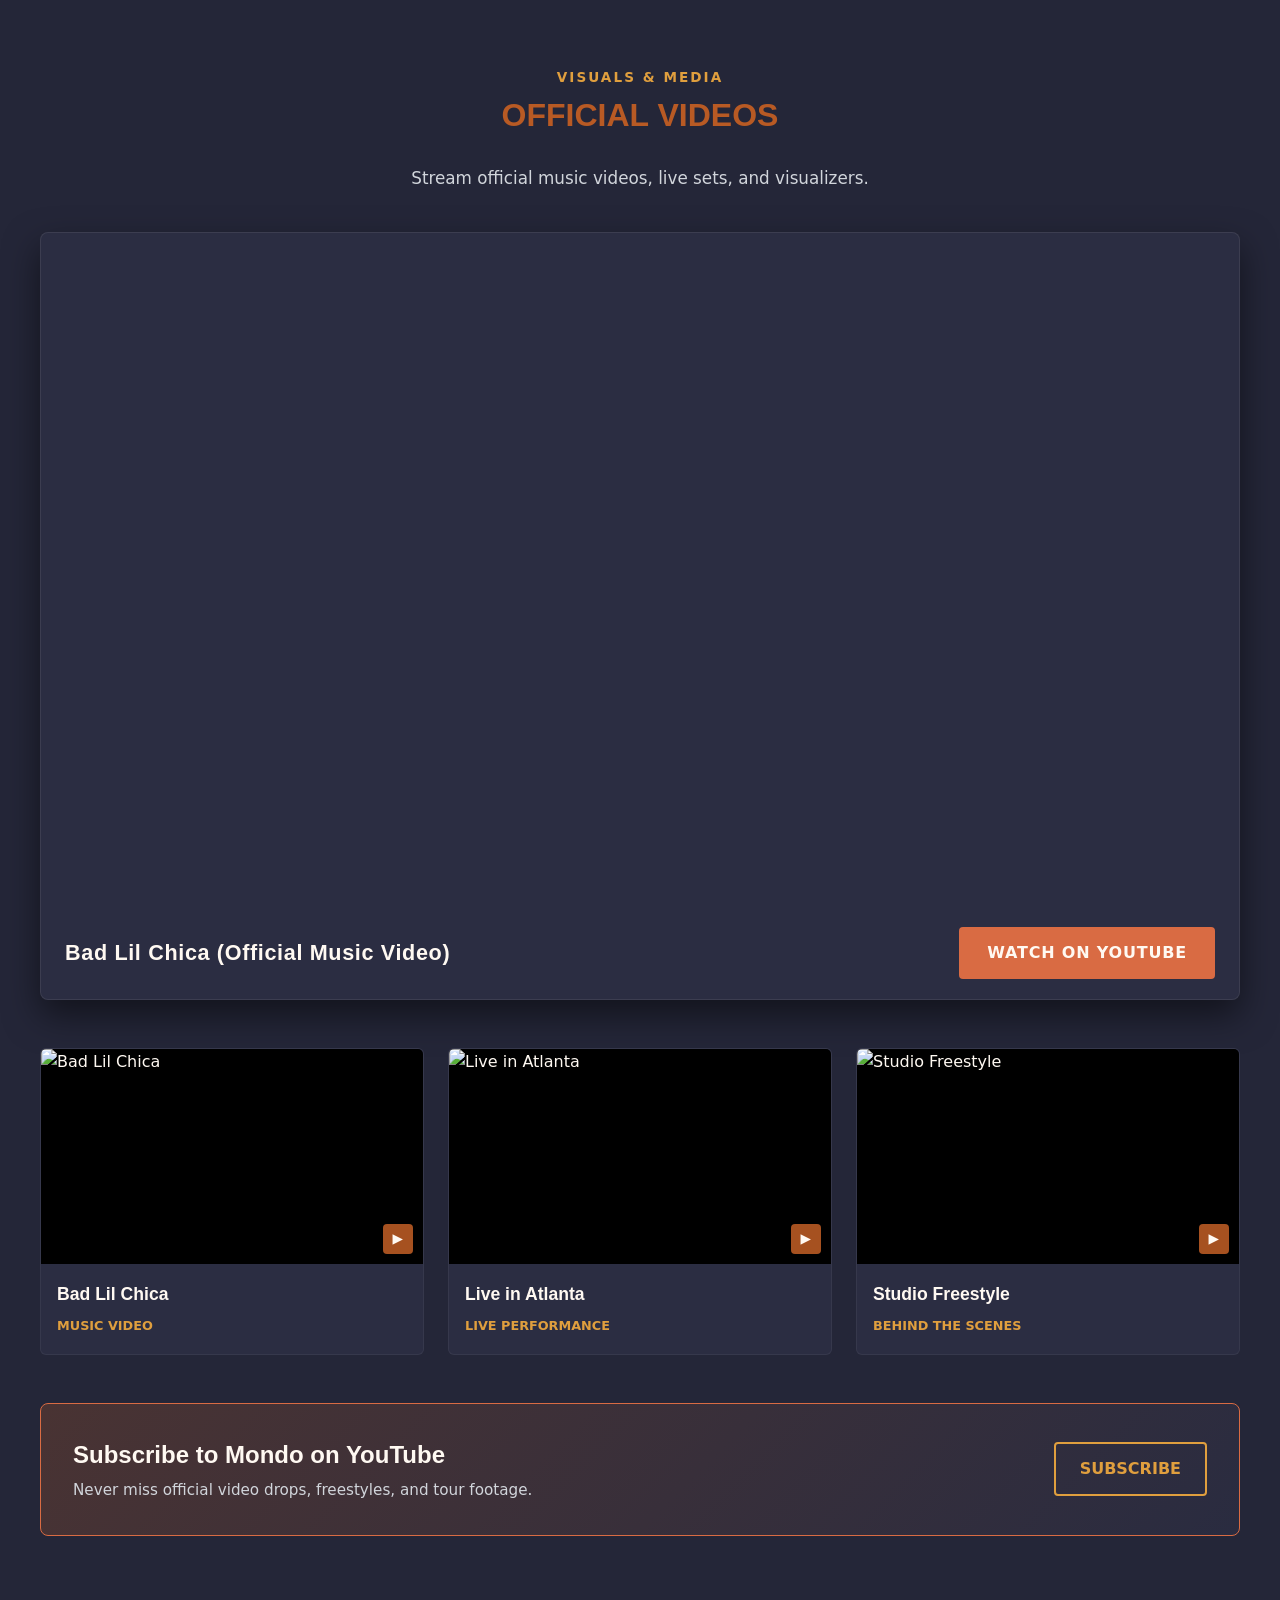
==== videos.html @ 769ca4db "should push to aws" ====
<!doctype html>
<html lang="en">
  <head>
    <meta charset="UTF-8" />
    <meta name="viewport" content="width=device-width, initial-scale=1.0" />
    <title>Mondo | Official Website</title>
    <meta
      name="description"
      content="Official website for Mondo. Stream latest tracks, watch videos, and view the press kit."
    />
    <link rel="stylesheet" href="assets/css/style.css" />
    <script src="assets/js/script.js"></script>
  </head>
  <body>
    <!-- Videos Section -->
    <section id="videos" class="videos-section">
      <div class="videos-container">
        <div class="section-header">
          <span class="section-tag">Visuals & Media</span>
          <h2 class="section-title">OFFICIAL VIDEOS</h2>
          <p class="section-subtitle">
            Stream official music videos, live sets, and visualizers.
          </p>
        </div>

        <!-- Featured Cinema Player (16:9 Responsive) -->
        <div class="featured-video-wrapper">
          <div class="video-responsive">
            <iframe
              id="main-video-frame"
              src="https://www.youtube-nocookie.com/embed/dQw4w9WgXcQ"
              title="Mondo Featured Music Video"
              allow="
                accelerometer;
                autoplay;
                clipboard-write;
                encrypted-media;
                gyroscope;
                picture-in-picture;
                web-share;
              "
              allowfullscreen
            >
            </iframe>
          </div>
          <div class="featured-video-meta">
            <h3 id="main-video-title">Bad Lil Chica (Official Music Video)</h3>
            <a
              href="https://www.youtube.com"
              target="_blank"
              rel="noopener"
              class="btn-primary"
              >Watch on YouTube</a
            >
          </div>
        </div>

        <!-- Video Thumbnail Grid -->
        <div class="video-grid">
          <!-- Card 1 -->
          <button
            type="button"
            class="video-card"
            onclick="
              swapVideo('dQw4w9WgXcQ', 'Bad Lil Chica (Official Music Video)')
            "
          >
            <div class="card-thumb">
              <img
                src="https://img.youtube.com/vi/dQw4w9WgXcQ/hqdefault.jpg"
                alt="Bad Lil Chica"
                loading="lazy"
              />
              <span class="play-badge">▶</span>
            </div>
            <div class="card-info">
              <h4>Bad Lil Chica</h4>
              <span class="video-category">Music Video</span>
            </div>
          </button>

          <!-- Card 2 -->
          <button
            type="button"
            class="video-card"
            onclick="swapVideo('L_LUpnjgPso', 'Mondo - Live from Atlanta')"
          >
            <div class="card-thumb">
              <img
                src="https://img.youtube.com/vi/L_LUpnjgPso/hqdefault.jpg"
                alt="Live in Atlanta"
                loading="lazy"
              />
              <span class="play-badge">▶</span>
            </div>
            <div class="card-info">
              <h4>Live in Atlanta</h4>
              <span class="video-category">Live Performance</span>
            </div>
          </button>

          <!-- Card 3 -->
          <button
            type="button"
            class="video-card"
            onclick="swapVideo('kJQP7kiw5Fk', 'Studio Sessions & Freestyle')"
          >
            <div class="card-thumb">
              <img
                src="https://img.youtube.com/vi/kJQP7kiw5Fk/hqdefault.jpg"
                alt="Studio Freestyle"
                loading="lazy"
              />
              <span class="play-badge">▶</span>
            </div>
            <div class="card-info">
              <h4>Studio Freestyle</h4>
              <span class="video-category">Behind The Scenes</span>
            </div>
          </button>
        </div>

        <!-- Direct Channel Subscribe Banner -->
        <div class="channel-banner">
          <div>
            <h3>Subscribe to Mondo on YouTube</h3>
            <p>
              Never miss official video drops, freestyles, and tour footage.
            </p>
          </div>
          <a
            href="https://www.youtube.com"
            target="_blank"
            rel="noopener"
            class="btn-secondary"
            >Subscribe</a
          >
        </div>
      </div>
    </section>
  </body>
</html>
---- assets/css/style.css ----
/* ==========================================================================
   1. DESIGN TOKENS & RESET (Shared Across All Devices)
   ========================================================================== */

:root {
  /* Mondo Autumn Palette */
  --color-rust: #b85a24;
  --color-terracotta: #d96b43;
  --color-ochre: #e09f3e;
  --color-forest: #335c67;
  --color-sage: #546a5b;
  --color-charcoal: #2b2d42;
  --color-ivory: #fff9f2;

  --font-heading: "Impact", "Arial Black", sans-serif;
  --font-body:
    system-ui, -apple-system, BlinkMacSystemFont, "Segoe UI", Roboto, sans-serif;
}

* {
  box-sizing: border-box;
  margin: 0;
  padding: 0;
}

body {
  background-color: var(--color-charcoal);
  color: var(--color-ivory);
  font-family: var(--font-body);
  line-height: 1.6;
}

/* Reusable UI Components */
.btn-primary {
  display: inline-block;
  background-color: var(--color-terracotta);
  color: var(--color-ivory);
  padding: 0.85rem 1.75rem;
  border-radius: 4px;
  text-decoration: none;
  font-weight: 700;
  text-transform: uppercase;
  letter-spacing: 0.05em;
  text-align: center;
  transition: background-color 0.2s ease;
}

.btn-primary:hover {
  background-color: var(--color-rust);
}

.btn-secondary {
  display: inline-block;
  border: 2px solid var(--color-ochre);
  color: var(--color-ochre);
  padding: 0.75rem 1.5rem;
  border-radius: 4px;
  text-decoration: none;
  font-weight: 700;
  text-transform: uppercase;
  text-align: center;
  transition: all 0.2s ease;
}

.btn-secondary:hover {
  background-color: var(--color-ochre);
  color: var(--color-charcoal);
}

/* ==========================================================================
   2. MOBILE VIEW (Default Base Layout)
   ========================================================================== */

/* Header & Nav (Stacked/Compact) */
.site-header {
  padding: 1rem 1.25rem;
  display: flex;
  flex-direction: column;
  align-items: center;
  gap: 0.75rem;
  background: rgba(43, 45, 66, 0.98);
  position: sticky;
  top: 0;
  z-index: 100;
}

.site-logo {
  font-family: var(--font-heading);
  font-size: 1.75rem;
  color: var(--color-ochre);
  letter-spacing: 0.1em;
}

.nav-links {
  display: flex;
  gap: 1.25rem;
}

.nav-links a {
  color: var(--color-ivory);
  text-decoration: none;
  font-weight: 600;
  font-size: 0.95rem;
}

/* Hero Section (Stacked Vertically) */
.hero-section {
  display: flex;
  flex-direction: column-reverse; /* Shows headline and CTA above or below as preferred */
  padding: 2.5rem 1.25rem;
  gap: 2rem;
  max-width: 1200px;
  margin: 0 auto;
}

.hero-content {
  width: 100%;
  text-align: center;
}

.hero-tag {
  color: var(--color-ochre);
  text-transform: uppercase;
  font-weight: 700;
  letter-spacing: 0.15em;
  font-size: 0.85rem;
}

.hero-title {
  font-size: clamp(2rem, 8vw, 2.75rem);
  line-height: 1.1;
  margin: 0.5rem 0 1rem;
  font-family: var(--font-heading);
  color: var(--color-ivory);
}

.hero-desc {
  font-size: 1rem;
  margin-bottom: 1.5rem;
  color: #d1d5db;
}

.hero-actions {
  display: flex;
  flex-direction: column;
  gap: 0.75rem;
}

.hero-media {
  width: 100%;
  display: flex;
  justify-content: center;
}

.hero-image {
  width: 100%;
  max-width: 320px;
  border-radius: 8px;
  box-shadow: 0 15px 30px rgba(0, 0, 0, 0.5);
  object-fit: cover;
}

/* Audio Section */
.audio-section {
  background-color: #222436;
  padding: 3rem 1.25rem;
}

.audio-container {
  max-width: 800px;
  margin: 0 auto;
  text-align: center;
}

.section-title {
  font-family: var(--font-heading);
  font-size: 1.75rem;
  color: var(--color-rust);
  margin-bottom: 1rem;
}

.audio-player {
  width: 100%;
  border-radius: 4px;
  accent-color: var(--color-terracotta);
}

.track-title {
  font-family: var(--font-heading);
  font-size: 1.25rem;
  color: var(--color-ochre);
  letter-spacing: 0.05em;
  margin-bottom: 1.25rem;
  text-transform: uppercase;
}

/* ==========================================================================
   Videos Section
   ========================================================================== */
.videos-section {
  padding: 4rem 1.25rem;
  background-color: #242638;
}

.videos-container {
  max-width: 1200px;
  margin: 0 auto;
}

.section-header {
  text-align: center;
  margin-bottom: 2.5rem;
}

.section-tag {
  color: var(--color-ochre);
  text-transform: uppercase;
  font-weight: 700;
  letter-spacing: 0.15em;
  font-size: 0.85rem;
}

.section-subtitle {
  color: #d1d5db;
  font-size: 1.05rem;
  margin-top: 0.5rem;
}

/* 16:9 Aspect Ratio Container */
.featured-video-wrapper {
  background-color: var(--color-charcoal);
  border-radius: 8px;
  overflow: hidden;
  box-shadow: 0 15px 35px rgba(0, 0, 0, 0.5);
  margin-bottom: 3rem;
  border: 1px solid rgba(255, 249, 242, 0.08);
}

.video-responsive {
  position: relative;
  width: 100%;
  padding-bottom: 56.25%; /* 16:9 ratio */
  height: 0;
}

.video-responsive iframe {
  position: absolute;
  top: 0;
  left: 0;
  width: 100%;
  height: 100%;
  border: 0;
}

.featured-video-meta {
  padding: 1.25rem 1.5rem;
  display: flex;
  flex-direction: column;
  gap: 1rem;
  align-items: flex-start;
}

.featured-video-meta h3 {
  font-family: var(--font-heading);
  font-size: 1.35rem;
  color: var(--color-ivory);
  letter-spacing: 0.03em;
}

/* Thumbnail Grid */
.video-grid {
  display: grid;
  grid-template-columns: 1fr;
  gap: 1.5rem;
  margin-bottom: 3rem;
}

.video-card {
  background-color: var(--color-charcoal);
  border-radius: 6px;
  overflow: hidden;
  cursor: pointer;
  transition:
    transform 0.2s ease,
    box-shadow 0.2s ease;
  border: 1px solid rgba(255, 249, 242, 0.05);
}

.video-card:hover {
  transform: translateY(-4px);
  box-shadow: 0 10px 20px rgba(0, 0, 0, 0.4);
}

.card-thumb {
  position: relative;
  width: 100%;
  aspect-ratio: 16 / 9;
  overflow: hidden;
  background-color: #000;
}

.card-thumb img {
  width: 100%;
  height: 100%;
  object-fit: cover;
  transition: opacity 0.2s ease;
}

.card-thumb:hover img {
  opacity: 0.85;
}

.play-badge {
  position: absolute;
  bottom: 10px;
  right: 10px;
  background: rgba(184, 90, 36, 0.9);
  color: var(--color-ivory);
  padding: 4px 10px;
  border-radius: 4px;
  font-size: 0.85rem;
}

.card-info {
  padding: 1rem;
}

.card-info h4 {
  font-family: var(--font-heading);
  font-size: 1.1rem;
  color: var(--color-ivory);
  margin-bottom: 0.25rem;
}

.video-category {
  font-size: 0.8rem;
  color: var(--color-ochre);
  text-transform: uppercase;
  font-weight: 600;
}

/* Channel Subscribe Callout */
.channel-banner {
  background: linear-gradient(
    135deg,
    rgba(184, 90, 36, 0.25) 0%,
    rgba(43, 45, 66, 0.8) 100%
  );
  border: 1px solid var(--color-terracotta);
  border-radius: 8px;
  padding: 2rem;
  display: flex;
  flex-direction: column;
  gap: 1.5rem;
  align-items: center;
  text-align: center;
}

.channel-banner h3 {
  font-family: var(--font-heading);
  font-size: 1.5rem;
  color: var(--color-ivory);
}

.channel-banner p {
  color: #d1d5db;
  font-size: 0.95rem;
  margin-top: 0.25rem;
}

.video-card {
  display: block;
  width: 100%;
  text-align: left;
  font: inherit;
  color: inherit;
  background-color: var(--color-charcoal);
  border-radius: 6px;
  overflow: hidden;
  cursor: pointer;
  transition:
    transform 0.2s ease,
    box-shadow 0.2s ease;
  border: 1px solid rgba(255, 249, 242, 0.05);
}

.video-card:focus-visible {
  outline: 2px solid var(--color-ochre);
  outline-offset: 2px;
}

/* Tablet & Desktop Adjustments */
@media (min-width: 768px) {
  .featured-video-meta {
    flex-direction: row;
    justify-content: space-between;
    align-items: center;
  }

  .video-grid {
    grid-template-columns: repeat(3, 1fr);
  }

  .channel-banner {
    flex-direction: row;
    justify-content: space-between;
    text-align: left;
  }
}

/* ==========================================================================
   3. DESKTOP VIEW (Screen Widths >= 768px)
   ========================================================================== */

@media (min-width: 768px) {
  /* Header: Horizontal Row */
  .site-header {
    flex-direction: row;
    justify-content: space-between;
    padding: 1.5rem 2rem;
  }

  .nav-links {
    gap: 2rem;
  }

  /* Hero: Side-by-Side 2-Column Split */
  .hero-section {
    flex-direction: row;
    min-height: 80vh;
    align-items: center;
    padding: 4rem 2rem;
    gap: 3rem;
  }

  .hero-content {
    flex: 1;
    text-align: left;
  }

  .hero-title {
    font-size: clamp(2.5rem, 5vw, 4.5rem);
    margin: 0.75rem 0 1.5rem;
  }

  .hero-desc {
    font-size: 1.15rem;
    margin-bottom: 2rem;
  }

  .hero-actions {
    flex-direction: row;
    gap: 1rem;
  }

  .hero-media {
    flex: 1;
  }

  .hero-image {
    max-width: 450px;
    box-shadow: 0 20px 40px rgba(0, 0, 0, 0.6);
  }

  /* Audio Section */
  .audio-section {
    padding: 4rem 2rem;
  }

  .section-title {
    font-size: 2rem;
    margin-bottom: 1.5rem;
  }
}
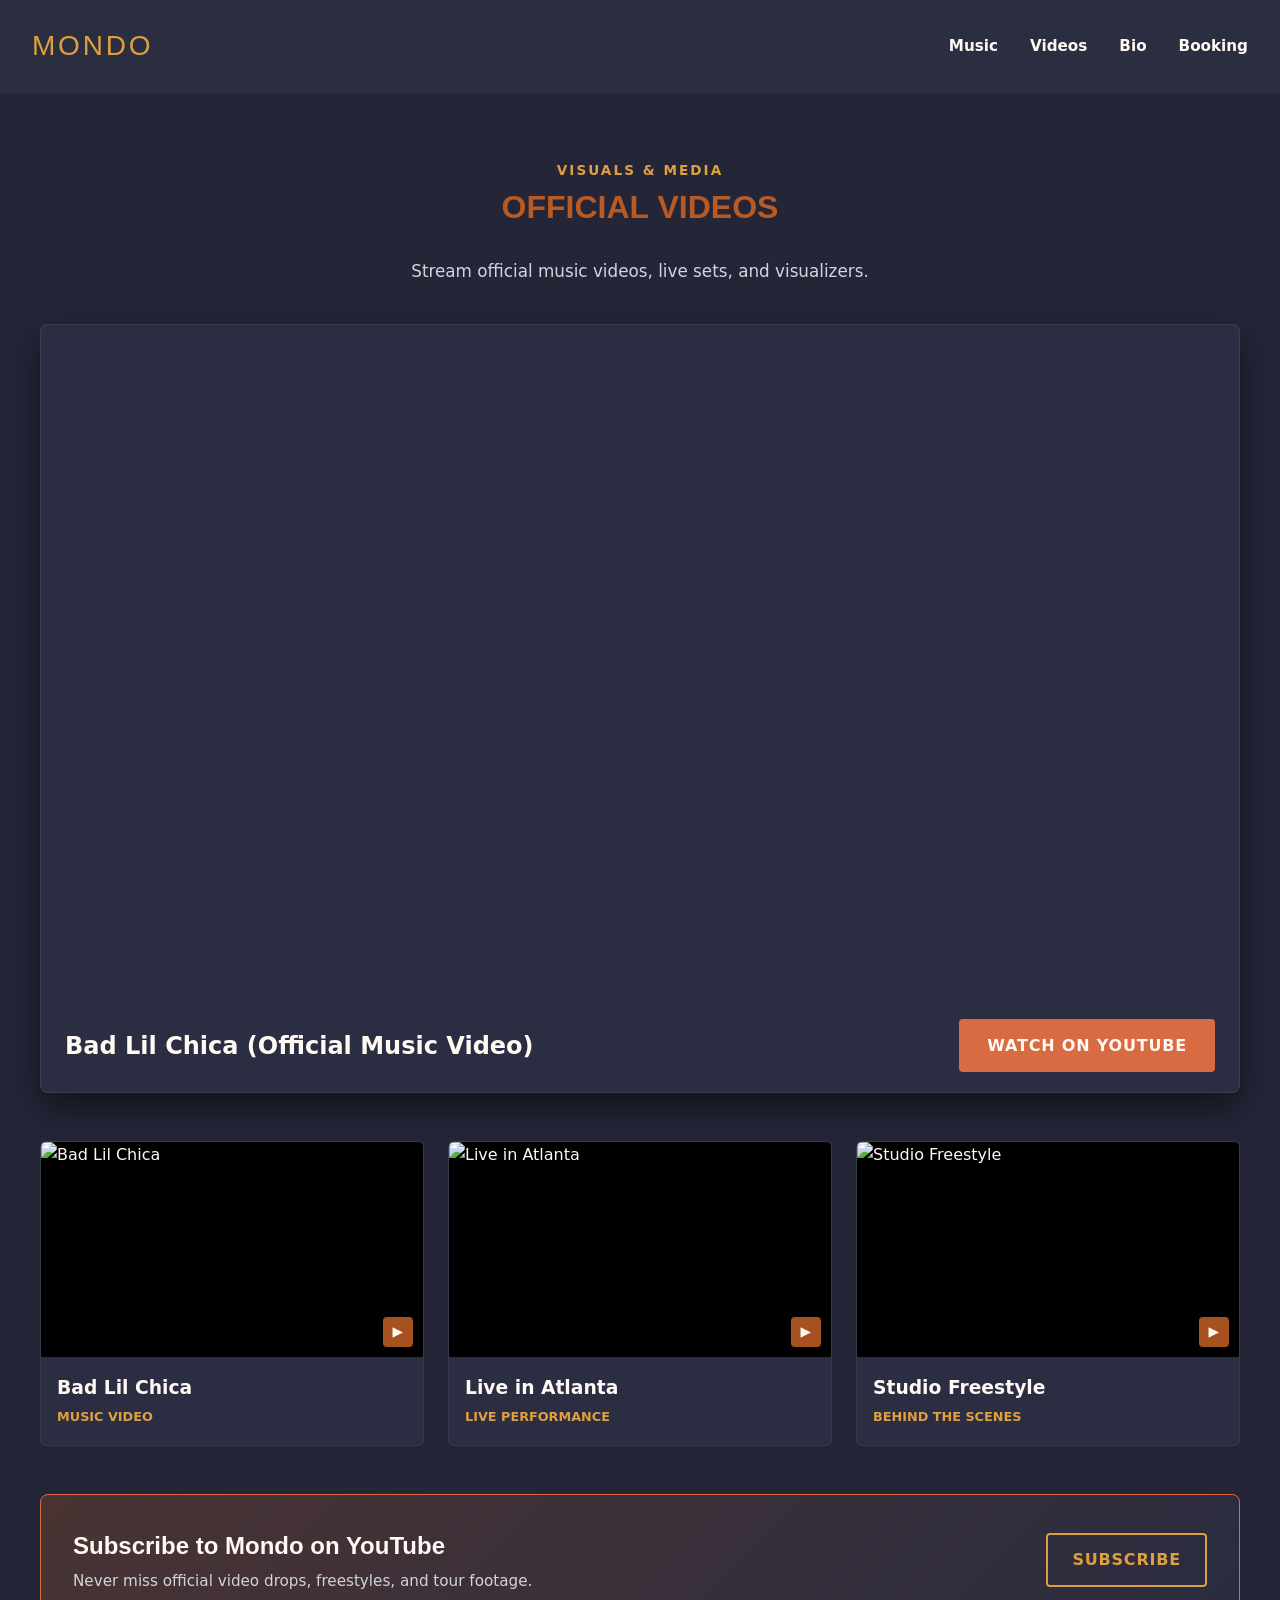
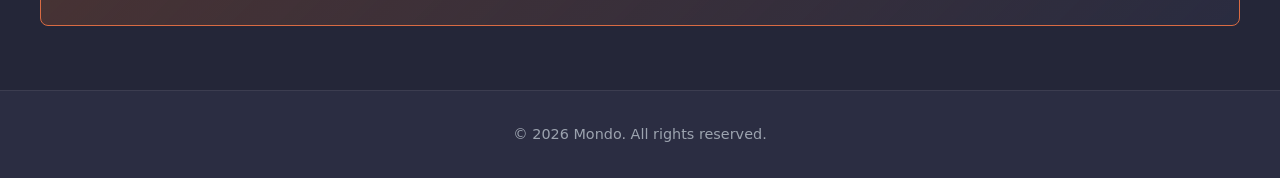
==== commit 28446953: "pages done" ====
--- a/videos.html
+++ b/videos.html
@@ -3,140 +3,162 @@
   <head>
     <meta charset="UTF-8" />
     <meta name="viewport" content="width=device-width, initial-scale=1.0" />
-    <title>Mondo | Official Website</title>
+    <title>Videos & Visuals | Mondo Official</title>
     <meta
       name="description"
-      content="Official website for Mondo. Stream latest tracks, watch videos, and view the press kit."
+      content="Watch official music videos, live performances, and studio freestyles from Mondo."
     />
     <link rel="stylesheet" href="assets/css/style.css" />
-    <script src="assets/js/script.js"></script>
   </head>
   <body>
-    <!-- Videos Section -->
-    <section id="videos" class="videos-section">
-      <div class="videos-container">
-        <div class="section-header">
-          <span class="section-tag">Visuals & Media</span>
-          <h2 class="section-title">OFFICIAL VIDEOS</h2>
-          <p class="section-subtitle">
-            Stream official music videos, live sets, and visualizers.
-          </p>
-        </div>
+    <!-- Navigation -->
+    <header class="site-header">
+      <a href="index.html" class="site-logo">MONDO</a>
+      <nav class="nav-links">
+        <a href="music.html">Music</a>
+        <a href="videos.html" class="active">Videos</a>
+        <a href="bio.html">Bio</a>
+        <a href="booking.html">Booking</a>
+      </nav>
+    </header>
 
-        <!-- Featured Cinema Player (16:9 Responsive) -->
-        <div class="featured-video-wrapper">
-          <div class="video-responsive">
-            <iframe
-              id="main-video-frame"
-              src="https://www.youtube-nocookie.com/embed/dQw4w9WgXcQ"
-              title="Mondo Featured Music Video"
-              allow="
-                accelerometer;
-                autoplay;
-                clipboard-write;
-                encrypted-media;
-                gyroscope;
-                picture-in-picture;
-                web-share;
+    <!-- Main Content -->
+    <main>
+      <!-- Videos Section -->
+      <section id="videos" class="videos-section">
+        <div class="videos-container">
+          <div class="section-header">
+            <span class="section-tag">Visuals & Media</span>
+            <h1 class="section-title">OFFICIAL VIDEOS</h1>
+            <p class="section-subtitle">
+              Stream official music videos, live sets, and visualizers.
+            </p>
+          </div>
+
+          <!-- Featured Cinema Player (16:9 Responsive) -->
+          <div class="featured-video-wrapper">
+            <div class="video-responsive">
+              <iframe
+                id="main-video-frame"
+                src="https://www.youtube-nocookie.com/embed/dQw4w9WgXcQ"
+                title="Mondo Featured Music Video"
+                allow="
+                  accelerometer;
+                  autoplay;
+                  clipboard-write;
+                  encrypted-media;
+                  gyroscope;
+                  picture-in-picture;
+                  web-share;
+                "
+                allowfullscreen
+              >
+              </iframe>
+            </div>
+            <div class="featured-video-meta">
+              <h2 id="main-video-title">
+                Bad Lil Chica (Official Music Video)
+              </h2>
+              <a
+                href="https://www.youtube.com"
+                target="_blank"
+                rel="noopener"
+                class="btn-primary"
+                >Watch on YouTube</a
+              >
+            </div>
+          </div>
+
+          <!-- Video Thumbnail Grid -->
+          <div class="video-grid">
+            <!-- Card 1 -->
+            <button
+              type="button"
+              class="video-card"
+              onclick="
+                swapVideo('dQw4w9WgXcQ', 'Bad Lil Chica (Official Music Video)')
               "
-              allowfullscreen
             >
-            </iframe>
+              <div class="card-thumb">
+                <img
+                  src="https://img.youtube.com/vi/dQw4w9WgXcQ/hqdefault.jpg"
+                  alt="Bad Lil Chica"
+                  loading="lazy"
+                />
+                <span class="play-badge">▶</span>
+              </div>
+              <div class="card-info">
+                <h3>Bad Lil Chica</h3>
+                <span class="video-category">Music Video</span>
+              </div>
+            </button>
+
+            <!-- Card 2 -->
+            <button
+              type="button"
+              class="video-card"
+              onclick="swapVideo('L_LUpnjgPso', 'Mondo - Live from Atlanta')"
+            >
+              <div class="card-thumb">
+                <img
+                  src="https://img.youtube.com/vi/L_LUpnjgPso/hqdefault.jpg"
+                  alt="Live in Atlanta"
+                  loading="lazy"
+                />
+                <span class="play-badge">▶</span>
+              </div>
+              <div class="card-info">
+                <h3>Live in Atlanta</h3>
+                <span class="video-category">Live Performance</span>
+              </div>
+            </button>
+
+            <!-- Card 3 -->
+            <button
+              type="button"
+              class="video-card"
+              onclick="swapVideo('kJQP7kiw5Fk', 'Studio Sessions & Freestyle')"
+            >
+              <div class="card-thumb">
+                <img
+                  src="https://img.youtube.com/vi/kJQP7kiw5Fk/hqdefault.jpg"
+                  alt="Studio Freestyle"
+                  loading="lazy"
+                />
+                <span class="play-badge">▶</span>
+              </div>
+              <div class="card-info">
+                <h3>Studio Freestyle</h3>
+                <span class="video-category">Behind The Scenes</span>
+              </div>
+            </button>
           </div>
-          <div class="featured-video-meta">
-            <h3 id="main-video-title">Bad Lil Chica (Official Music Video)</h3>
+
+          <!-- Direct Channel Subscribe Banner -->
+          <div class="channel-banner">
+            <div>
+              <h3>Subscribe to Mondo on YouTube</h3>
+              <p>
+                Never miss official video drops, freestyles, and tour footage.
+              </p>
+            </div>
             <a
               href="https://www.youtube.com"
               target="_blank"
               rel="noopener"
-              class="btn-primary"
-              >Watch on YouTube</a
+              class="btn-secondary"
+              >Subscribe</a
             >
           </div>
         </div>
+      </section>
+    </main>
 
-        <!-- Video Thumbnail Grid -->
-        <div class="video-grid">
-          <!-- Card 1 -->
-          <button
-            type="button"
-            class="video-card"
-            onclick="
-              swapVideo('dQw4w9WgXcQ', 'Bad Lil Chica (Official Music Video)')
-            "
-          >
-            <div class="card-thumb">
-              <img
-                src="https://img.youtube.com/vi/dQw4w9WgXcQ/hqdefault.jpg"
-                alt="Bad Lil Chica"
-                loading="lazy"
-              />
-              <span class="play-badge">▶</span>
-            </div>
-            <div class="card-info">
-              <h4>Bad Lil Chica</h4>
-              <span class="video-category">Music Video</span>
-            </div>
-          </button>
+    <!-- Footer -->
+    <footer class="site-footer">
+      <p>&copy; 2026 Mondo. All rights reserved.</p>
+    </footer>
 
-          <!-- Card 2 -->
-          <button
-            type="button"
-            class="video-card"
-            onclick="swapVideo('L_LUpnjgPso', 'Mondo - Live from Atlanta')"
-          >
-            <div class="card-thumb">
-              <img
-                src="https://img.youtube.com/vi/L_LUpnjgPso/hqdefault.jpg"
-                alt="Live in Atlanta"
-                loading="lazy"
-              />
-              <span class="play-badge">▶</span>
-            </div>
-            <div class="card-info">
-              <h4>Live in Atlanta</h4>
-              <span class="video-category">Live Performance</span>
-            </div>
-          </button>
-
-          <!-- Card 3 -->
-          <button
-            type="button"
-            class="video-card"
-            onclick="swapVideo('kJQP7kiw5Fk', 'Studio Sessions & Freestyle')"
-          >
-            <div class="card-thumb">
-              <img
-                src="https://img.youtube.com/vi/kJQP7kiw5Fk/hqdefault.jpg"
-                alt="Studio Freestyle"
-                loading="lazy"
-              />
-              <span class="play-badge">▶</span>
-            </div>
-            <div class="card-info">
-              <h4>Studio Freestyle</h4>
-              <span class="video-category">Behind The Scenes</span>
-            </div>
-          </button>
-        </div>
-
-        <!-- Direct Channel Subscribe Banner -->
-        <div class="channel-banner">
-          <div>
-            <h3>Subscribe to Mondo on YouTube</h3>
-            <p>
-              Never miss official video drops, freestyles, and tour footage.
-            </p>
-          </div>
-          <a
-            href="https://www.youtube.com"
-            target="_blank"
-            rel="noopener"
-            class="btn-secondary"
-            >Subscribe</a
-          >
-        </div>
-      </div>
-    </section>
+    <script src="assets/js/script.js"></script>
   </body>
 </html>
--- a/assets/css/style.css
+++ b/assets/css/style.css
@@ -1,5 +1,5 @@
 /* ==========================================================================
-   1. DESIGN TOKENS & RESET (Shared Across All Devices)
+   1. DESIGN TOKENS & RESET
    ========================================================================== */
 
 :root {
@@ -12,12 +12,15 @@
   --color-charcoal: #2b2d42;
   --color-ivory: #fff9f2;
 
+  /* Typography */
   --font-heading: "Impact", "Arial Black", sans-serif;
   --font-body:
     system-ui, -apple-system, BlinkMacSystemFont, "Segoe UI", Roboto, sans-serif;
 }
 
-* {
+*,
+*::before,
+*::after {
   box-sizing: border-box;
   margin: 0;
   padding: 0;
@@ -30,18 +33,28 @@
   line-height: 1.6;
 }
 
-/* Reusable UI Components */
+img {
+  display: block;
+  max-width: 100%;
+}
+
+/* ==========================================================================
+   2. REUSABLE UI COMPONENTS
+   ========================================================================== */
+
 .btn-primary {
   display: inline-block;
   background-color: var(--color-terracotta);
   color: var(--color-ivory);
   padding: 0.85rem 1.75rem;
+  border: none;
   border-radius: 4px;
   text-decoration: none;
   font-weight: 700;
   text-transform: uppercase;
   letter-spacing: 0.05em;
   text-align: center;
+  cursor: pointer;
   transition: background-color 0.2s ease;
 }
 
@@ -51,6 +64,7 @@
 
 .btn-secondary {
   display: inline-block;
+  background-color: transparent;
   border: 2px solid var(--color-ochre);
   color: var(--color-ochre);
   padding: 0.75rem 1.5rem;
@@ -58,8 +72,12 @@
   text-decoration: none;
   font-weight: 700;
   text-transform: uppercase;
+  letter-spacing: 0.05em;
   text-align: center;
-  transition: all 0.2s ease;
+  cursor: pointer;
+  transition:
+    background-color 0.2s ease,
+    color 0.2s ease;
 }
 
 .btn-secondary:hover {
@@ -67,11 +85,36 @@
   color: var(--color-charcoal);
 }
 
+.section-tag {
+  color: var(--color-ochre);
+  text-transform: uppercase;
+  font-weight: 700;
+  letter-spacing: 0.15em;
+  font-size: 0.85rem;
+}
+
+.section-title {
+  font-family: var(--font-heading);
+  font-size: 1.75rem;
+  color: var(--color-rust);
+  margin-bottom: 1rem;
+}
+
+.section-header {
+  text-align: center;
+  margin-bottom: 2.5rem;
+}
+
+.section-subtitle {
+  color: #d1d5db;
+  font-size: 1.05rem;
+  margin-top: 0.5rem;
+}
+
 /* ==========================================================================
-   2. MOBILE VIEW (Default Base Layout)
+   3. NAVIGATION & HEADER (Mobile Base)
    ========================================================================== */
 
-/* Header & Nav (Stacked/Compact) */
 .site-header {
   padding: 1rem 1.25rem;
   display: flex;
@@ -89,6 +132,15 @@
   font-size: 1.75rem;
   color: var(--color-ochre);
   letter-spacing: 0.1em;
+  text-decoration: none;
+  display: inline-block;
+  transition: opacity 0.2s ease;
+}
+
+.site-logo:hover,
+.site-logo:focus-visible {
+  opacity: 0.9;
+  outline: none;
 }
 
 .nav-links {
@@ -101,12 +153,21 @@
   text-decoration: none;
   font-weight: 600;
   font-size: 0.95rem;
-}
-
-/* Hero Section (Stacked Vertically) */
+  transition: color 0.2s ease;
+}
+
+.nav-links a:hover,
+.nav-links a:focus-visible {
+  color: var(--color-ochre);
+}
+
+/* ==========================================================================
+   4. HERO SECTION
+   ========================================================================== */
+
 .hero-section {
   display: flex;
-  flex-direction: column-reverse; /* Shows headline and CTA above or below as preferred */
+  flex-direction: column-reverse;
   padding: 2.5rem 1.25rem;
   gap: 2rem;
   max-width: 1200px;
@@ -127,10 +188,10 @@
 }
 
 .hero-title {
+  font-family: var(--font-heading);
   font-size: clamp(2rem, 8vw, 2.75rem);
   line-height: 1.1;
   margin: 0.5rem 0 1rem;
-  font-family: var(--font-heading);
   color: var(--color-ivory);
 }
 
@@ -160,7 +221,10 @@
   object-fit: cover;
 }
 
-/* Audio Section */
+/* ==========================================================================
+   5. AUDIO SECTION
+   ========================================================================== */
+
 .audio-section {
   background-color: #222436;
   padding: 3rem 1.25rem;
@@ -172,11 +236,13 @@
   text-align: center;
 }
 
-.section-title {
-  font-family: var(--font-heading);
-  font-size: 1.75rem;
-  color: var(--color-rust);
-  margin-bottom: 1rem;
+.track-title {
+  font-family: var(--font-heading);
+  font-size: 1.25rem;
+  color: var(--color-ochre);
+  letter-spacing: 0.05em;
+  margin-bottom: 1.25rem;
+  text-transform: uppercase;
 }
 
 .audio-player {
@@ -185,18 +251,10 @@
   accent-color: var(--color-terracotta);
 }
 
-.track-title {
-  font-family: var(--font-heading);
-  font-size: 1.25rem;
-  color: var(--color-ochre);
-  letter-spacing: 0.05em;
-  margin-bottom: 1.25rem;
-  text-transform: uppercase;
-}
-
 /* ==========================================================================
-   Videos Section
+   6. VIDEOS SECTION
    ========================================================================== */
+
 .videos-section {
   padding: 4rem 1.25rem;
   background-color: #242638;
@@ -205,25 +263,6 @@
 .videos-container {
   max-width: 1200px;
   margin: 0 auto;
-}
-
-.section-header {
-  text-align: center;
-  margin-bottom: 2.5rem;
-}
-
-.section-tag {
-  color: var(--color-ochre);
-  text-transform: uppercase;
-  font-weight: 700;
-  letter-spacing: 0.15em;
-  font-size: 0.85rem;
-}
-
-.section-subtitle {
-  color: #d1d5db;
-  font-size: 1.05rem;
-  margin-top: 0.5rem;
 }
 
 /* 16:9 Aspect Ratio Container */
@@ -239,7 +278,7 @@
 .video-responsive {
   position: relative;
   width: 100%;
-  padding-bottom: 56.25%; /* 16:9 ratio */
+  padding-bottom: 56.25%;
   height: 0;
 }
 
@@ -276,19 +315,29 @@
 }
 
 .video-card {
+  display: block;
+  width: 100%;
+  text-align: left;
+  font: inherit;
+  color: inherit;
   background-color: var(--color-charcoal);
   border-radius: 6px;
   overflow: hidden;
   cursor: pointer;
+  border: 1px solid rgba(255, 249, 242, 0.05);
   transition:
     transform 0.2s ease,
     box-shadow 0.2s ease;
-  border: 1px solid rgba(255, 249, 242, 0.05);
 }
 
 .video-card:hover {
   transform: translateY(-4px);
   box-shadow: 0 10px 20px rgba(0, 0, 0, 0.4);
+}
+
+.video-card:focus-visible {
+  outline: 2px solid var(--color-ochre);
+  outline-offset: 2px;
 }
 
 .card-thumb {
@@ -339,7 +388,7 @@
   font-weight: 600;
 }
 
-/* Channel Subscribe Callout */
+/* Channel Callout Banner */
 .channel-banner {
   background: linear-gradient(
     135deg,
@@ -368,52 +417,420 @@
   margin-top: 0.25rem;
 }
 
-.video-card {
-  display: block;
-  width: 100%;
-  text-align: left;
-  font: inherit;
-  color: inherit;
+/* ==========================================================================
+   Booking Page Styles
+   ========================================================================== */
+
+.booking-page {
+  max-width: 1200px;
+  margin: 0 auto;
+  padding: 3rem 1.25rem 5rem;
+}
+
+.booking-hero {
+  text-align: center;
+  margin-bottom: 3.5rem;
+}
+
+.booking-grid {
+  display: flex;
+  flex-direction: column;
+  gap: 2.5rem;
+}
+
+/* Sidebar Info Cards */
+.booking-sidebar {
+  display: flex;
+  flex-direction: column;
+  gap: 1.5rem;
+}
+
+.contact-card,
+.booking-note-card {
+  background-color: #222436;
+  border-radius: 8px;
+  padding: 1.75rem;
+  border: 1px solid rgba(255, 249, 242, 0.08);
+}
+
+.contact-card h3,
+.booking-note-card h4 {
+  font-family: var(--font-heading);
+  color: var(--color-ochre);
+  font-size: 1.35rem;
+  margin-bottom: 0.75rem;
+  letter-spacing: 0.04em;
+}
+
+.contact-card p,
+.booking-note-card p {
+  color: #d1d5db;
+  font-size: 0.95rem;
+  line-height: 1.5;
+}
+
+.contact-list {
+  list-style: none;
+  margin-top: 1.25rem;
+  display: flex;
+  flex-direction: column;
+  gap: 0.85rem;
+}
+
+.contact-list li {
+  display: flex;
+  flex-direction: column;
+  font-size: 0.95rem;
+  color: #d1d5db;
+}
+
+.contact-list strong {
+  color: var(--color-ivory);
+  font-size: 0.85rem;
+  text-transform: uppercase;
+  letter-spacing: 0.05em;
+}
+
+.contact-list a {
+  color: var(--color-terracotta);
+  text-decoration: none;
+  transition: color 0.2s ease;
+}
+
+.contact-list a:hover {
+  color: var(--color-ochre);
+}
+
+/* Form Styles */
+.form-wrapper {
+  background-color: #222436;
+  border-radius: 8px;
+  padding: 2rem 1.5rem;
+  border: 1px solid rgba(255, 249, 242, 0.08);
+}
+
+.booking-form {
+  display: flex;
+  flex-direction: column;
+  gap: 1.25rem;
+}
+
+.form-row {
+  display: flex;
+  flex-direction: column;
+  gap: 1.25rem;
+}
+
+.form-group {
+  display: flex;
+  flex-direction: column;
+  gap: 0.4rem;
+}
+
+.form-group label {
+  font-size: 0.85rem;
+  font-weight: 700;
+  color: var(--color-ochre);
+  text-transform: uppercase;
+  letter-spacing: 0.05em;
+}
+
+.form-group input,
+.form-group select,
+.form-group textarea {
+  width: 100%;
   background-color: var(--color-charcoal);
-  border-radius: 6px;
+  border: 1px solid rgba(255, 249, 242, 0.15);
+  border-radius: 4px;
+  padding: 0.85rem 1rem;
+  color: var(--color-ivory);
+  font-family: inherit;
+  font-size: 1rem;
+  outline: none;
+  transition:
+    border-color 0.2s ease,
+    box-shadow 0.2s ease;
+}
+
+.form-group input:focus,
+.form-group select:focus,
+.form-group textarea:focus {
+  border-color: var(--color-terracotta);
+  box-shadow: 0 0 0 3px rgba(217, 107, 67, 0.25);
+}
+
+.form-submit-btn {
+  border: none;
+  cursor: pointer;
+  width: 100%;
+  margin-top: 0.5rem;
+  font-size: 1rem;
+}
+
+/* Footer */
+.site-footer {
+  text-align: center;
+  padding: 2rem 1rem;
+  border-top: 1px solid rgba(255, 249, 242, 0.08);
+  color: #9ca3af;
+  font-size: 0.9rem;
+}
+
+/* Desktop Breakpoint */
+@media (min-width: 768px) {
+  .booking-grid {
+    flex-direction: row;
+    align-items: flex-start;
+  }
+
+  .booking-sidebar {
+    flex: 1;
+    position: sticky;
+    top: 6rem;
+  }
+
+  .form-wrapper {
+    flex: 2;
+    padding: 2.5rem;
+  }
+
+  .form-row {
+    flex-direction: row;
+  }
+
+  .form-row .form-group {
+    flex: 1;
+  }
+
+  .form-submit-btn {
+    width: auto;
+    align-self: flex-start;
+  }
+}
+
+/* ==========================================================================
+   Music Page Styles
+   ========================================================================== */
+
+.music-page {
+  max-width: 1200px;
+  margin: 0 auto;
+  padding: 3rem 1.25rem 5rem;
+}
+
+.music-hero {
+  text-align: center;
+  margin-bottom: 3rem;
+}
+
+/* Spotlight Single Banner */
+.spotlight-track {
+  margin-bottom: 4rem;
+}
+
+.spotlight-card {
+  background: linear-gradient(135deg, rgba(184, 90, 36, 0.15) 0%, #222436 100%);
+  border: 1px solid var(--color-terracotta);
+  border-radius: 8px;
+  padding: 2rem 1.5rem;
+  position: relative;
   overflow: hidden;
+}
+
+.spotlight-badge {
+  display: inline-block;
+  background-color: var(--color-terracotta);
+  color: var(--color-ivory);
+  font-size: 0.75rem;
+  font-weight: 700;
+  text-transform: uppercase;
+  letter-spacing: 0.1em;
+  padding: 0.3rem 0.75rem;
+  border-radius: 3px;
+  margin-bottom: 1.25rem;
+}
+
+.spotlight-title {
+  font-family: var(--font-heading);
+  font-size: 2rem;
+  color: var(--color-ivory);
+  letter-spacing: 0.05em;
+}
+
+.spotlight-subtitle {
+  color: var(--color-ochre);
+  font-size: 0.95rem;
+  margin: 0.25rem 0 1.5rem;
+}
+
+.stream-links {
+  display: flex;
+  gap: 0.75rem;
+  flex-wrap: wrap;
+  margin-top: 1.75rem;
+}
+
+.stream-links .btn-primary,
+.stream-links .btn-secondary {
+  font-size: 0.85rem;
+  padding: 0.65rem 1.25rem;
+}
+
+/* Discography Grid */
+.release-grid-section .section-title {
+  margin-bottom: 2rem;
+}
+
+.release-grid {
+  display: grid;
+  grid-template-columns: 1fr;
+  gap: 2rem;
+}
+
+.release-card {
+  background-color: #222436;
+  border-radius: 8px;
+  overflow: hidden;
+  border: 1px solid rgba(255, 249, 242, 0.08);
+  display: flex;
+  flex-direction: column;
+}
+
+.release-cover {
+  position: relative;
+  width: 100%;
+  aspect-ratio: 1 / 1;
+  background-color: var(--color-charcoal);
+  overflow: hidden;
+}
+
+.release-cover img {
+  width: 100%;
+  height: 100%;
+  object-fit: cover;
+}
+
+.release-placeholder {
+  display: flex;
+  align-items: center;
+  justify-content: center;
+  background: #1c1d2b;
+}
+
+.placeholder-art {
+  font-family: var(--font-heading);
+  font-size: 1.5rem;
+  color: var(--color-sage);
+  letter-spacing: 0.1em;
+}
+
+.release-year {
+  position: absolute;
+  top: 12px;
+  right: 12px;
+  background: rgba(43, 45, 66, 0.9);
+  color: var(--color-ivory);
+  font-size: 0.75rem;
+  font-weight: 700;
+  padding: 0.25rem 0.6rem;
+  border-radius: 4px;
+  text-transform: uppercase;
+}
+
+.release-info {
+  padding: 1.5rem;
+  display: flex;
+  flex-direction: column;
+  flex: 1;
+}
+
+.release-name {
+  font-family: var(--font-heading);
+  font-size: 1.4rem;
+  color: var(--color-ivory);
+  margin-bottom: 0.5rem;
+}
+
+.release-desc {
+  color: #d1d5db;
+  font-size: 0.95rem;
+  line-height: 1.5;
+  margin-bottom: 1.25rem;
+}
+
+.release-actions {
+  margin-top: auto;
+  display: flex;
+  flex-direction: column;
+  gap: 1rem;
+}
+
+.release-btn {
+  text-align: center;
+}
+
+/* Accordion / Details */
+.lyrics-dropdown summary {
   cursor: pointer;
-  transition:
-    transform 0.2s ease,
-    box-shadow 0.2s ease;
-  border: 1px solid rgba(255, 249, 242, 0.05);
-}
-
-.video-card:focus-visible {
-  outline: 2px solid var(--color-ochre);
-  outline-offset: 2px;
-}
-
-/* Tablet & Desktop Adjustments */
+  color: var(--color-ochre);
+  font-size: 0.85rem;
+  font-weight: 700;
+  text-transform: uppercase;
+  letter-spacing: 0.05em;
+  padding: 0.4rem 0;
+  outline: none;
+}
+
+.lyrics-body {
+  margin-top: 0.75rem;
+  padding: 0.75rem;
+  background-color: var(--color-charcoal);
+  border-radius: 4px;
+  font-size: 0.85rem;
+  color: #9ca3af;
+  line-height: 1.6;
+}
+
+.lyrics-snippet {
+  margin-top: 0.5rem;
+  font-style: italic;
+  color: #d1d5db;
+}
+
+/* Desktop Grid */
 @media (min-width: 768px) {
-  .featured-video-meta {
-    flex-direction: row;
+  .release-grid {
+    grid-template-columns: repeat(3, 1fr);
+  }
+
+  .spotlight-card {
+    padding: 2.5rem;
+  }
+
+  .spotlight-content {
+    display: flex;
     justify-content: space-between;
     align-items: center;
-  }
-
-  .video-grid {
-    grid-template-columns: repeat(3, 1fr);
-  }
-
-  .channel-banner {
-    flex-direction: row;
-    justify-content: space-between;
-    text-align: left;
+    gap: 2rem;
+  }
+
+  .spotlight-meta {
+    flex: 1;
+  }
+
+  .stream-links {
+    margin-top: 0;
+    flex-direction: column;
+    min-width: 160px;
   }
 }
 
 /* ==========================================================================
-   3. DESKTOP VIEW (Screen Widths >= 768px)
+   7. DESKTOP ADAPTATIONS (min-width: 768px)
    ========================================================================== */
 
 @media (min-width: 768px) {
-  /* Header: Horizontal Row */
+  /* Navigation */
   .site-header {
     flex-direction: row;
     justify-content: space-between;
@@ -424,7 +841,7 @@
     gap: 2rem;
   }
 
-  /* Hero: Side-by-Side 2-Column Split */
+  /* Hero Section */
   .hero-section {
     flex-direction: row;
     min-height: 80vh;
@@ -471,4 +888,21 @@
     font-size: 2rem;
     margin-bottom: 1.5rem;
   }
-}
+
+  /* Videos Section */
+  .featured-video-meta {
+    flex-direction: row;
+    justify-content: space-between;
+    align-items: center;
+  }
+
+  .video-grid {
+    grid-template-columns: repeat(3, 1fr);
+  }
+
+  .channel-banner {
+    flex-direction: row;
+    justify-content: space-between;
+    text-align: left;
+  }
+}
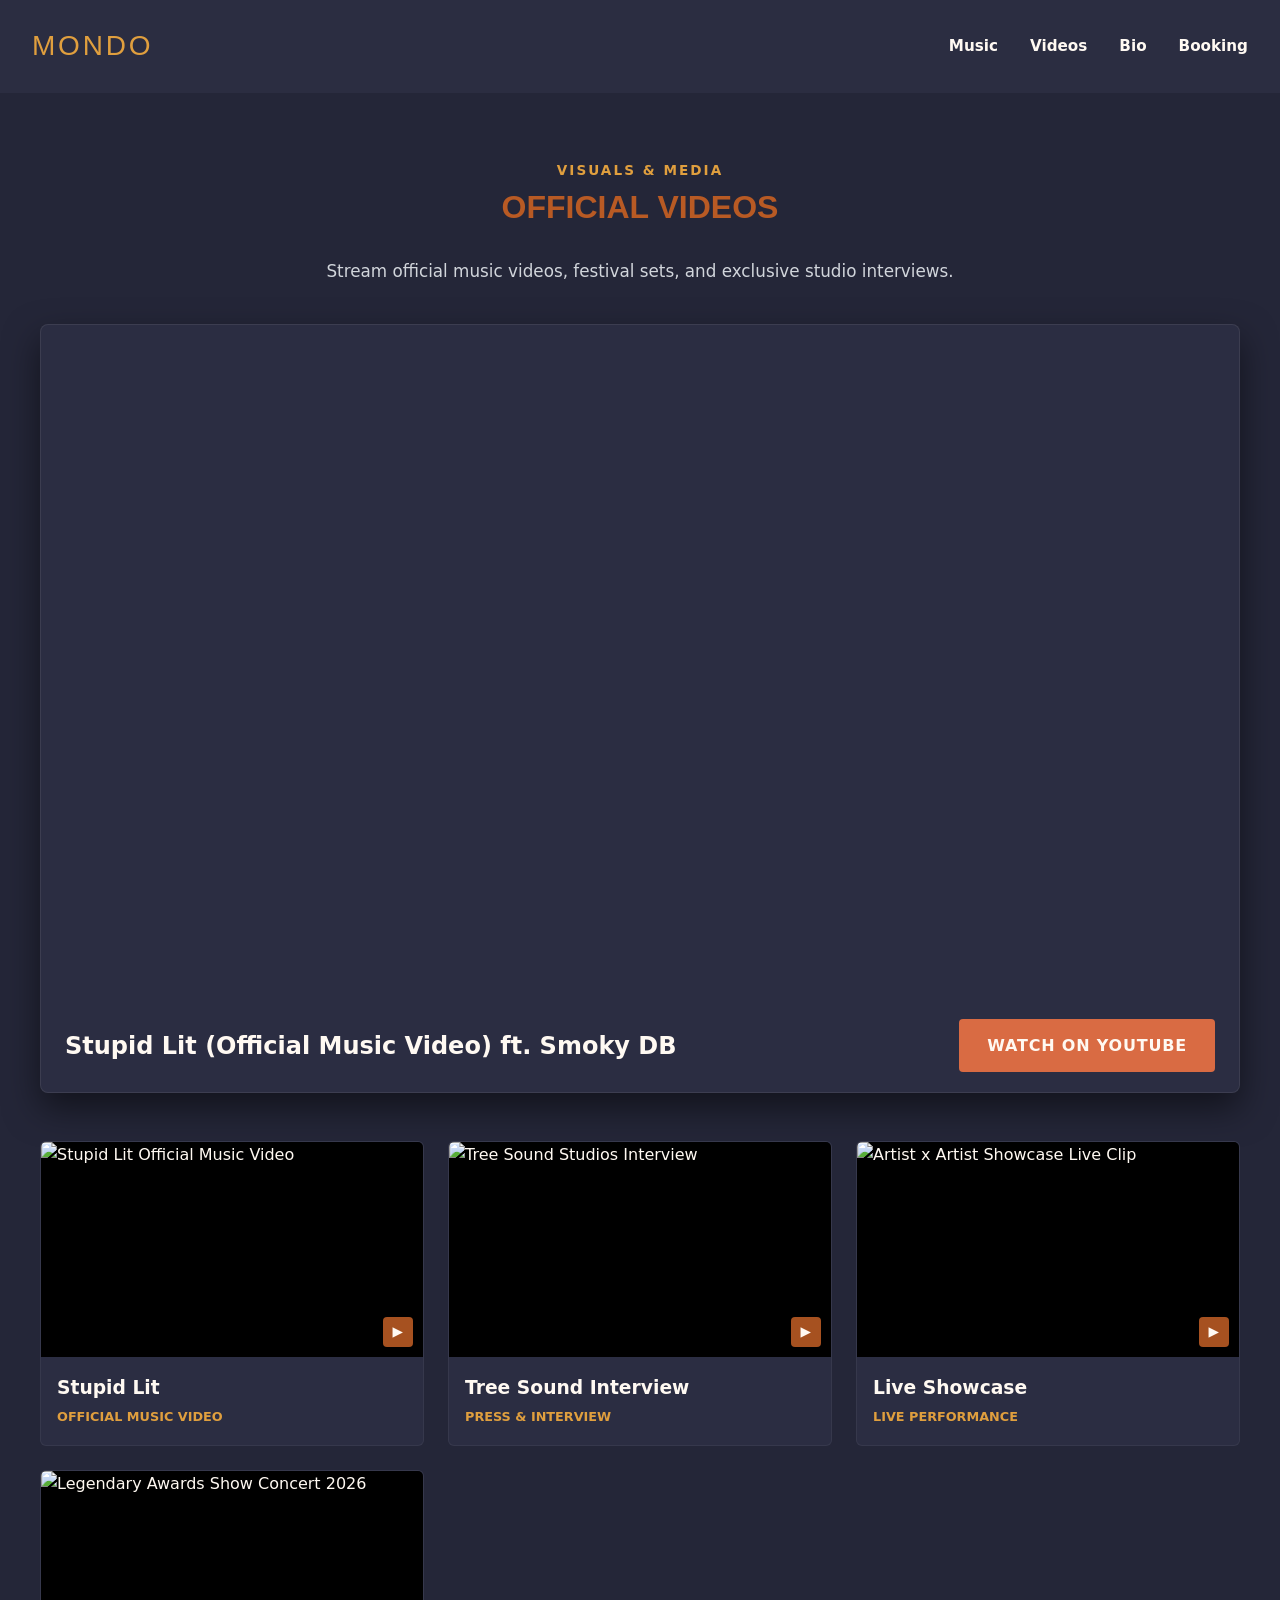
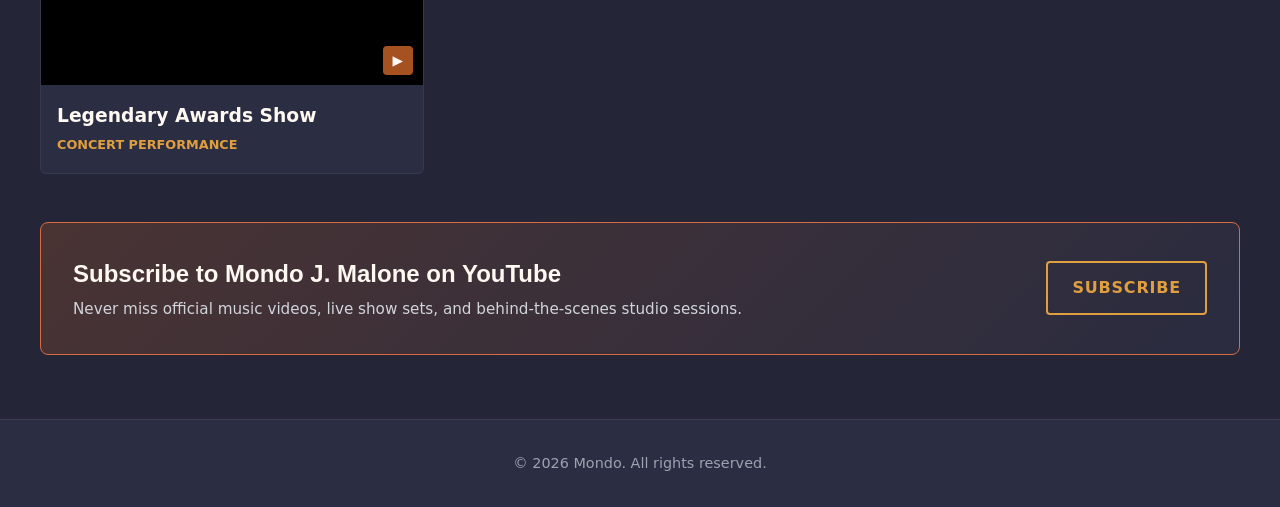
==== commit 1cac2e2d: "videos work" ====
--- a/videos.html
+++ b/videos.html
@@ -31,16 +31,17 @@
             <span class="section-tag">Visuals & Media</span>
             <h1 class="section-title">OFFICIAL VIDEOS</h1>
             <p class="section-subtitle">
-              Stream official music videos, live sets, and visualizers.
+              Stream official music videos, festival sets, and exclusive studio
+              interviews.
             </p>
           </div>
 
-          <!-- Featured Cinema Player (16:9 Responsive) -->
+          <!-- Featured Cinema Player (Set to Official Music Video) -->
           <div class="featured-video-wrapper">
             <div class="video-responsive">
               <iframe
                 id="main-video-frame"
-                src="https://www.youtube-nocookie.com/embed/dQw4w9WgXcQ"
+                src="https://www.youtube-nocookie.com/embed/lehPmd900so"
                 title="Mondo Featured Music Video"
                 allow="
                   accelerometer;
@@ -57,10 +58,11 @@
             </div>
             <div class="featured-video-meta">
               <h2 id="main-video-title">
-                Bad Lil Chica (Official Music Video)
+                Stupid Lit (Official Music Video) ft. Smoky DB
               </h2>
               <a
-                href="https://www.youtube.com"
+                id="main-video-link"
+                href="https://youtu.be/lehPmd900so"
                 target="_blank"
                 rel="noopener"
                 class="btn-primary"
@@ -69,67 +71,105 @@
             </div>
           </div>
 
-          <!-- Video Thumbnail Grid -->
+          <!-- Video Thumbnail Grid (4 Real Videos) -->
           <div class="video-grid">
-            <!-- Card 1 -->
-            <button
-              type="button"
-              class="video-card"
-              onclick="
-                swapVideo('dQw4w9WgXcQ', 'Bad Lil Chica (Official Music Video)')
-              "
-            >
-              <div class="card-thumb">
-                <img
-                  src="https://img.youtube.com/vi/dQw4w9WgXcQ/hqdefault.jpg"
-                  alt="Bad Lil Chica"
-                  loading="lazy"
-                />
-                <span class="play-badge">▶</span>
-              </div>
-              <div class="card-info">
-                <h3>Bad Lil Chica</h3>
-                <span class="video-category">Music Video</span>
-              </div>
-            </button>
-
-            <!-- Card 2 -->
-            <button
-              type="button"
-              class="video-card"
-              onclick="swapVideo('L_LUpnjgPso', 'Mondo - Live from Atlanta')"
-            >
-              <div class="card-thumb">
-                <img
-                  src="https://img.youtube.com/vi/L_LUpnjgPso/hqdefault.jpg"
-                  alt="Live in Atlanta"
-                  loading="lazy"
-                />
-                <span class="play-badge">▶</span>
-              </div>
-              <div class="card-info">
-                <h3>Live in Atlanta</h3>
+            <!-- Video 1: Official Music Video -->
+            <button
+              type="button"
+              class="video-card"
+              onclick="
+                swapVideo(
+                  'lehPmd900so',
+                  'Stupid Lit (Official Music Video) ft. Smoky DB',
+                )
+              "
+            >
+              <div class="card-thumb">
+                <img
+                  src="https://img.youtube.com/vi/lehPmd900so/hqdefault.jpg"
+                  alt="Stupid Lit Official Music Video"
+                  loading="lazy"
+                />
+                <span class="play-badge">▶</span>
+              </div>
+              <div class="card-info">
+                <h3>Stupid Lit</h3>
+                <span class="video-category">Official Music Video</span>
+              </div>
+            </button>
+
+            <!-- Video 2: Studio Interview -->
+            <button
+              type="button"
+              class="video-card"
+              onclick="
+                swapVideo(
+                  '8znbhsCxvx4',
+                  'Interview with Tampa Mystic at Tree Sound Studios',
+                )
+              "
+            >
+              <div class="card-thumb">
+                <img
+                  src="https://img.youtube.com/vi/8znbhsCxvx4/hqdefault.jpg"
+                  alt="Tree Sound Studios Interview"
+                  loading="lazy"
+                />
+                <span class="play-badge">▶</span>
+              </div>
+              <div class="card-info">
+                <h3>Tree Sound Interview</h3>
+                <span class="video-category">Press & Interview</span>
+              </div>
+            </button>
+
+            <!-- Video 3: Live Performance 1 -->
+            <button
+              type="button"
+              class="video-card"
+              onclick="
+                swapVideo(
+                  'GmHs-zNTtng',
+                  'Artist x Artist Network Live Performance Clip',
+                )
+              "
+            >
+              <div class="card-thumb">
+                <img
+                  src="https://img.youtube.com/vi/GmHs-zNTtng/hqdefault.jpg"
+                  alt="Artist x Artist Showcase Live Clip"
+                  loading="lazy"
+                />
+                <span class="play-badge">▶</span>
+              </div>
+              <div class="card-info">
+                <h3>Live Showcase</h3>
                 <span class="video-category">Live Performance</span>
               </div>
             </button>
 
-            <!-- Card 3 -->
-            <button
-              type="button"
-              class="video-card"
-              onclick="swapVideo('kJQP7kiw5Fk', 'Studio Sessions & Freestyle')"
-            >
-              <div class="card-thumb">
-                <img
-                  src="https://img.youtube.com/vi/kJQP7kiw5Fk/hqdefault.jpg"
-                  alt="Studio Freestyle"
-                  loading="lazy"
-                />
-                <span class="play-badge">▶</span>
-              </div>
-              <div class="card-info">
-                <h3>Studio Freestyle</h3>
-                <span class="video-category">Behind The Scenes</span>
+            <!-- Video 4: Live Concert 2026 -->
+            <button
+              type="button"
+              class="video-card"
+              onclick="
+                swapVideo(
+                  'ThHS9uKjDCU',
+                  'Legendary Awards Show & Concert 2026 Live Performance',
+                )
+              "
+            >
+              <div class="card-thumb">
+                <img
+                  src="https://img.youtube.com/vi/ThHS9uKjDCU/hqdefault.jpg"
+                  alt="Legendary Awards Show Concert 2026"
+                  loading="lazy"
+                />
+                <span class="play-badge">▶</span>
+              </div>
+              <div class="card-info">
+                <h3>Legendary Awards Show</h3>
+                <span class="video-category">Concert Performance</span>
               </div>
             </button>
           </div>
@@ -137,13 +177,14 @@
           <!-- Direct Channel Subscribe Banner -->
           <div class="channel-banner">
             <div>
-              <h3>Subscribe to Mondo on YouTube</h3>
+              <h3>Subscribe to Mondo J. Malone on YouTube</h3>
               <p>
-                Never miss official video drops, freestyles, and tour footage.
+                Never miss official music videos, live show sets, and
+                behind-the-scenes studio sessions.
               </p>
             </div>
             <a
-              href="https://www.youtube.com"
+              href="https://www.youtube.com/@MondoJMalone"
               target="_blank"
               rel="noopener"
               class="btn-secondary"
